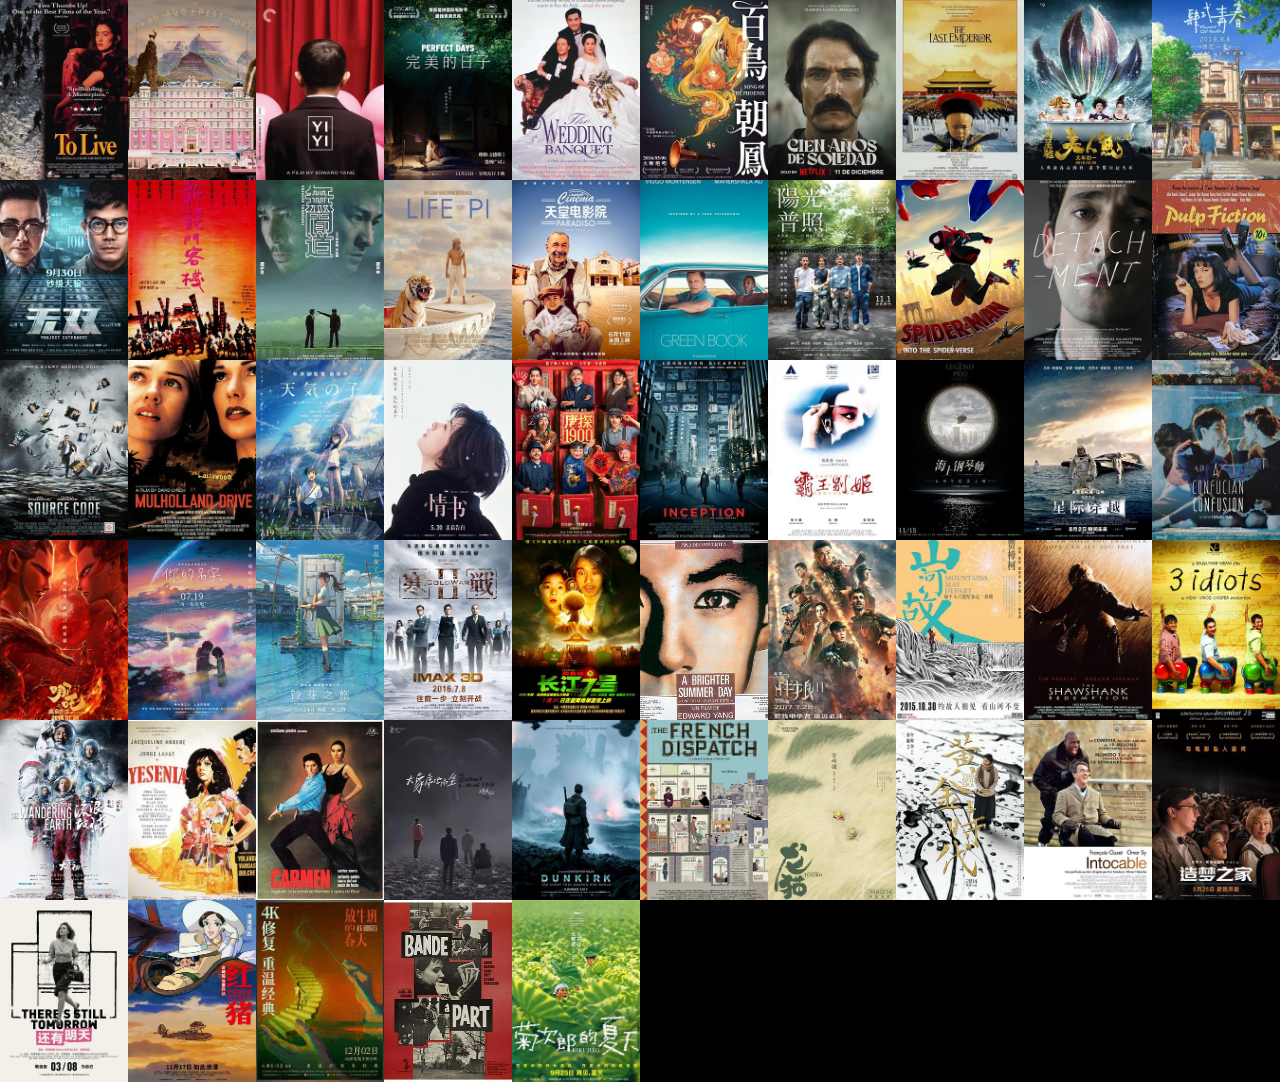
==== screensaver.html @ dd265140 "爬虫" ====
<!DOCTYPE html>
<html lang="zh-CN">
<head>
    <meta charset="UTF-8">
    <meta name="viewport" content="width=device-width, initial-scale=1.0">
    <title>海报屏保模式</title>
    <style>
        * {
            margin: 0;
            padding: 0;
            box-sizing: border-box;
        }

        body {
            background-color: #000;
            overflow: hidden;
            margin: 0;
        }

        /* 马赛克屏保容器 */
        .screensaver {
            width: 100vw;
            height: 100vh;
            display: grid;
            grid-template-columns: repeat(auto-fill, minmax(120px, 1fr));
            grid-template-rows: repeat(auto-fill, minmax(180px, 1fr));
            gap: 0;
        }

        /* 马赛克图片单元 */
        .mosaic-item {
            width: 100%;
            height: 100%;
            object-fit: cover;
            transform-style: preserve-3d;
            backface-visibility: hidden;
        }

        /* 3D翻滚动画 */
        .flipping {
            animation: flip3d 1.2s forwards;
        }

        @keyframes flip3d {
            0% { transform: rotateY(0deg) scale(1); opacity: 1; }
            50% { transform: rotateY(90deg) scale(0.8); opacity: 0.5; }
            100% { transform: rotateY(0deg) scale(1); opacity: 1; }
        }

        /* 加载提示 */
        .loading {
            color: white;
            position: fixed;
            top: 50%;
            left: 50%;
            transform: translate(-50%, -50%);
            font-size: 1.2rem;
        }

        /* 隐藏滚动条 */
        ::-webkit-scrollbar {
            display: none;
        }
    </style>
</head>
<body>
    <div class="loading" id="loading">加载屏保中...</div>
    <div class="screensaver" id="screensaver"></div>

    <script>
        let allPosters = [];
        let usedPosters = new Set();
        let unusedPosters = [];
        let mosaicItems = [];

        // 初始化屏保
        window.onload = async () => {
            try {
                const response = await fetch('poster_paths.json');
                if (!response.ok) throw new Error('未找到海报数据');
                
                allPosters = await response.json();
                document.getElementById('loading').style.display = 'none';

                // 初始化未展示队列并打乱
                unusedPosters = [...allPosters];
                shuffleArray(unusedPosters);

                // 创建马赛克布局
                initMosaic();

                // 开始循环替换
                startCycle();

                // 监听ESC键返回海报墙
                document.addEventListener('keydown', (e) => {
                    if (e.key === 'Escape') {
                        window.location.href = 'index.html';
                    }
                });

            } catch (error) {
                document.getElementById('loading').textContent = `加载失败：${error.message}`;
            }
        };

        // 初始化马赛克网格
        function initMosaic() {
            const screensaver = document.getElementById('screensaver');
            const cols = Math.ceil(window.innerWidth / 120);
            const rows = Math.ceil(window.innerHeight / 180);
            const totalItems = cols * rows;

            for (let i = 0; i < totalItems; i++) {
                const img = document.createElement('img');
                img.className = 'mosaic-item';
                const [poster, newUnused] = getNextUnused();
                unusedPosters = newUnused;
                img.src = poster;
                img.onerror = () => img.src = '[data-uri]';
                screensaver.appendChild(img);
                mosaicItems.push(img);
            }
        }

        // 循环替换图片
        function startCycle() {
            setInterval(() => {
                if (mosaicItems.length === 0) return;
                
                // 随机选择一个图片单元
                const randomIdx = Math.floor(Math.random() * mosaicItems.length);
                const target = mosaicItems[randomIdx];

                // 应用3D翻滚动画
                target.classList.add('flipping');

                // 动画中途切换图片
                setTimeout(() => {
                    // 回收当前图片到未展示队列
                    const currentSrc = target.src.split('/').pop();
                    const originalPath = allPosters.find(p => p.includes(currentSrc));
                    if (originalPath && !unusedPosters.includes(originalPath)) {
                        unusedPosters.push(originalPath);
                    }

                    // 获取下一张未展示的图片
                    const [nextPoster, newUnused] = getNextUnused();
                    unusedPosters = newUnused;
                    target.src = nextPoster;

                    // 动画结束后移除类名
                    setTimeout(() => target.classList.remove('flipping'), 600);
                }, 600);

            }, 1500); // 每1.5秒替换一张
        }

        // 获取下一张未展示的海报
        function getNextUnused() {
            if (unusedPosters.length === 0) {
                // 队列空了就重置
                unusedPosters = [...usedPosters];
                usedPosters.clear();
                shuffleArray(unusedPosters);
            }
            const next = unusedPosters.shift();
            usedPosters.add(next);
            return [next, unusedPosters];
        }

        // 打乱数组顺序
        function shuffleArray(arr) {
            for (let i = arr.length - 1; i > 0; i--) {
                const j = Math.floor(Math.random() * (i + 1));
                [arr[i], arr[j]] = [arr[j], arr[i]];
            }
        }
    </script>
</body>
</html>
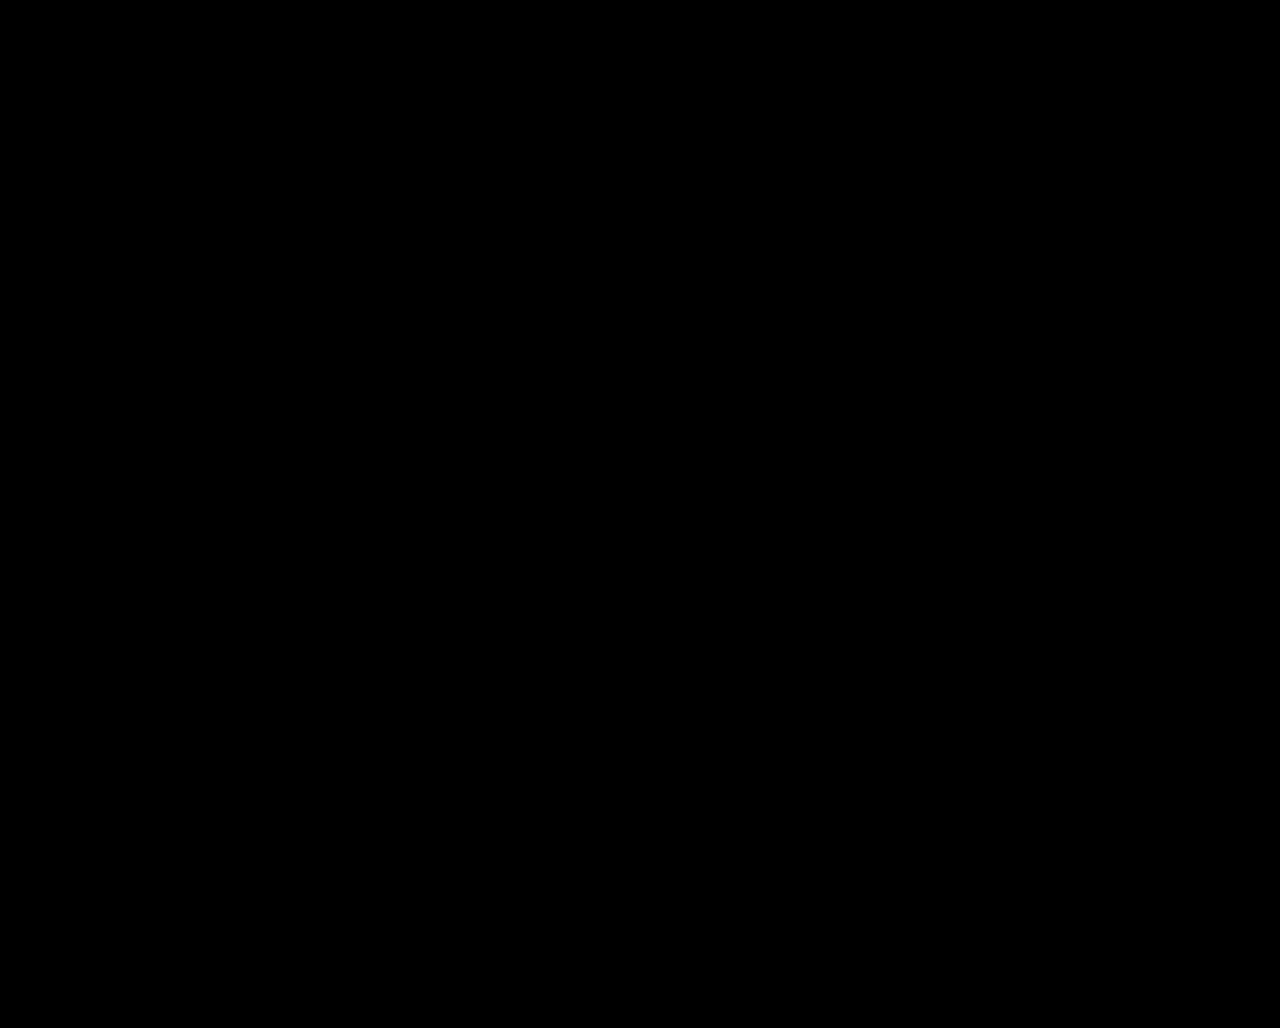
==== commit 2ff7cee7: "全面重构：目录整理、CSS/JS 拆分、爬虫改进、设计规范 - 目录重组：scraper/（Python）、static/（前端资源）、docs/（文档） - 新增 .gitignore，忽略 .ve" ====
--- a/screensaver.html
+++ b/screensaver.html
@@ -4,178 +4,17 @@
     <meta charset="UTF-8">
     <meta name="viewport" content="width=device-width, initial-scale=1.0">
     <title>海报屏保模式</title>
-    <style>
-        * {
-            margin: 0;
-            padding: 0;
-            box-sizing: border-box;
-        }
-
-        body {
-            background-color: #000;
-            overflow: hidden;
-            margin: 0;
-        }
-
-        /* 马赛克屏保容器 */
-        .screensaver {
-            width: 100vw;
-            height: 100vh;
-            display: grid;
-            grid-template-columns: repeat(auto-fill, minmax(120px, 1fr));
-            grid-template-rows: repeat(auto-fill, minmax(180px, 1fr));
-            gap: 0;
-        }
-
-        /* 马赛克图片单元 */
-        .mosaic-item {
-            width: 100%;
-            height: 100%;
-            object-fit: cover;
-            transform-style: preserve-3d;
-            backface-visibility: hidden;
-        }
-
-        /* 3D翻滚动画 */
-        .flipping {
-            animation: flip3d 1.2s forwards;
-        }
-
-        @keyframes flip3d {
-            0% { transform: rotateY(0deg) scale(1); opacity: 1; }
-            50% { transform: rotateY(90deg) scale(0.8); opacity: 0.5; }
-            100% { transform: rotateY(0deg) scale(1); opacity: 1; }
-        }
-
-        /* 加载提示 */
-        .loading {
-            color: white;
-            position: fixed;
-            top: 50%;
-            left: 50%;
-            transform: translate(-50%, -50%);
-            font-size: 1.2rem;
-        }
-
-        /* 隐藏滚动条 */
-        ::-webkit-scrollbar {
-            display: none;
-        }
-    </style>
+    <link rel="icon" href="static/favicon.ico" type="image/x-icon">
+    <link rel="shortcut icon" href="static/favicon.ico" type="image/x-icon">
+    <link rel="stylesheet" href="static/css/reset.css">
+    <link rel="stylesheet" href="static/css/common.css">
+    <link rel="stylesheet" href="static/css/screensaver.css">
+    <noscript>请启用 JavaScript 以查看屏保</noscript>
 </head>
 <body>
     <div class="loading" id="loading">加载屏保中...</div>
     <div class="screensaver" id="screensaver"></div>
 
-    <script>
-        let allPosters = [];
-        let usedPosters = new Set();
-        let unusedPosters = [];
-        let mosaicItems = [];
-
-        // 初始化屏保
-        window.onload = async () => {
-            try {
-                const response = await fetch('poster_paths.json');
-                if (!response.ok) throw new Error('未找到海报数据');
-                
-                allPosters = await response.json();
-                document.getElementById('loading').style.display = 'none';
-
-                // 初始化未展示队列并打乱
-                unusedPosters = [...allPosters];
-                shuffleArray(unusedPosters);
-
-                // 创建马赛克布局
-                initMosaic();
-
-                // 开始循环替换
-                startCycle();
-
-                // 监听ESC键返回海报墙
-                document.addEventListener('keydown', (e) => {
-                    if (e.key === 'Escape') {
-                        window.location.href = 'index.html';
-                    }
-                });
-
-            } catch (error) {
-                document.getElementById('loading').textContent = `加载失败：${error.message}`;
-            }
-        };
-
-        // 初始化马赛克网格
-        function initMosaic() {
-            const screensaver = document.getElementById('screensaver');
-            const cols = Math.ceil(window.innerWidth / 120);
-            const rows = Math.ceil(window.innerHeight / 180);
-            const totalItems = cols * rows;
-
-            for (let i = 0; i < totalItems; i++) {
-                const img = document.createElement('img');
-                img.className = 'mosaic-item';
-                const [poster, newUnused] = getNextUnused();
-                unusedPosters = newUnused;
-                img.src = poster;
-                img.onerror = () => img.src = '[data-uri]';
-                screensaver.appendChild(img);
-                mosaicItems.push(img);
-            }
-        }
-
-        // 循环替换图片
-        function startCycle() {
-            setInterval(() => {
-                if (mosaicItems.length === 0) return;
-                
-                // 随机选择一个图片单元
-                const randomIdx = Math.floor(Math.random() * mosaicItems.length);
-                const target = mosaicItems[randomIdx];
-
-                // 应用3D翻滚动画
-                target.classList.add('flipping');
-
-                // 动画中途切换图片
-                setTimeout(() => {
-                    // 回收当前图片到未展示队列
-                    const currentSrc = target.src.split('/').pop();
-                    const originalPath = allPosters.find(p => p.includes(currentSrc));
-                    if (originalPath && !unusedPosters.includes(originalPath)) {
-                        unusedPosters.push(originalPath);
-                    }
-
-                    // 获取下一张未展示的图片
-                    const [nextPoster, newUnused] = getNextUnused();
-                    unusedPosters = newUnused;
-                    target.src = nextPoster;
-
-                    // 动画结束后移除类名
-                    setTimeout(() => target.classList.remove('flipping'), 600);
-                }, 600);
-
-            }, 1500); // 每1.5秒替换一张
-        }
-
-        // 获取下一张未展示的海报
-        function getNextUnused() {
-            if (unusedPosters.length === 0) {
-                // 队列空了就重置
-                unusedPosters = [...usedPosters];
-                usedPosters.clear();
-                shuffleArray(unusedPosters);
-            }
-            const next = unusedPosters.shift();
-            usedPosters.add(next);
-            return [next, unusedPosters];
-        }
-
-        // 打乱数组顺序
-        function shuffleArray(arr) {
-            for (let i = arr.length - 1; i > 0; i--) {
-                const j = Math.floor(Math.random() * (i + 1));
-                [arr[i], arr[j]] = [arr[j], arr[i]];
-            }
-        }
-    </script>
+    <script src="static/js/screensaver.js" defer></script>
 </body>
-</html>+</html>
--- a/static/css/common.css
+++ b/static/css/common.css
@@ -0,0 +1,69 @@
+:root {
+    /* 配色 */
+    --color-bg: #f5f5f7;
+    --color-bg-dark: #000000;
+    --color-surface: #ffffff;
+    --color-text-primary: #1d1d1f;
+    --color-text-secondary: #6e6e73;
+    --color-glass-bg: rgba(255, 255, 255, 0.25);
+    --color-glass-border: rgba(255, 255, 255, 0.18);
+    --color-shadow: rgba(0, 0, 0, 0.08);
+    --color-shadow-hover: rgba(0, 0, 0, 0.12);
+
+    /* 字体 */
+    --font-family: -apple-system, BlinkMacSystemFont, "Segoe UI", sans-serif;
+    --font-size-title: 2rem;
+    --font-size-body: 1rem;
+    --font-size-loading: 1.2rem;
+    --font-weight-semibold: 600;
+    --font-weight-medium: 500;
+
+    /* 间距 */
+    --space-xs: 8px;
+    --space-sm: 12px;
+    --space-md: 16px;
+    --space-lg: 20px;
+    --space-xl: 24px;
+    --space-xxl: 40px;
+
+    /* Apple Spring 动效曲线 */
+    --ease-apple: cubic-bezier(0.16, 1, 0.3, 1);
+    --ease-apple-out: cubic-bezier(0.33, 1, 0.68, 1);
+    --ease-apple-in-out: cubic-bezier(0.65, 0, 0.35, 1);
+
+    /* 圆角 */
+    --radius-sm: 8px;
+    --radius-pill: 30px;
+}
+
+@media (prefers-color-scheme: dark) {
+    :root {
+        --color-bg: #1d1d1f;
+        --color-surface: #2d2d2f;
+        --color-text-primary: #f5f5f7;
+        --color-text-secondary: #a1a1a6;
+    }
+}
+
+body {
+    font-family: var(--font-family);
+    background-color: var(--color-bg);
+    color: var(--color-text-primary);
+}
+
+/* 苹果风格渐显动画 */
+@keyframes appleFadeIn {
+    from {
+        opacity: 0;
+        transform: translateY(10px);
+    }
+    to {
+        opacity: 1;
+        transform: translateY(0);
+    }
+}
+
+.apple-animate {
+    animation: appleFadeIn 0.6s var(--ease-apple) forwards;
+    opacity: 0;
+}
--- a/static/css/screensaver.css
+++ b/static/css/screensaver.css
@@ -0,0 +1,65 @@
+body {
+    background-color: var(--color-bg-dark);
+    overflow: hidden;
+    user-select: none;
+    -webkit-user-select: none;
+}
+
+/* 屏保模式光标隐藏 */
+body.cursor-hidden {
+    cursor: none;
+}
+
+/* 马赛克屏保容器 */
+.screensaver {
+    width: 100vw;
+    height: 100vh;
+    display: grid;
+    grid-template-columns: repeat(auto-fill, minmax(120px, 1fr));
+    grid-template-rows: repeat(auto-fill, minmax(180px, 1fr));
+    gap: 0;
+}
+
+/* 马赛克图片单元 */
+.mosaic-item {
+    width: 100%;
+    height: 100%;
+    object-fit: cover;
+    transform-style: preserve-3d;
+    backface-visibility: hidden;
+}
+
+/* 3D翻滚动画 */
+.flipping {
+    animation: flip3d 1.2s var(--ease-apple) forwards;
+}
+
+@keyframes flip3d {
+    0% {
+        transform: rotateY(0deg) scale(1);
+        opacity: 1;
+    }
+    50% {
+        transform: rotateY(90deg) scale(0.8);
+        opacity: 0.5;
+    }
+    100% {
+        transform: rotateY(0deg) scale(1);
+        opacity: 1;
+    }
+}
+
+/* 加载提示 */
+.loading {
+    color: white;
+    position: fixed;
+    top: 50%;
+    left: 50%;
+    transform: translate(-50%, -50%);
+    font-size: var(--font-size-loading);
+}
+
+/* 隐藏滚动条 */
+::-webkit-scrollbar {
+    display: none;
+}
